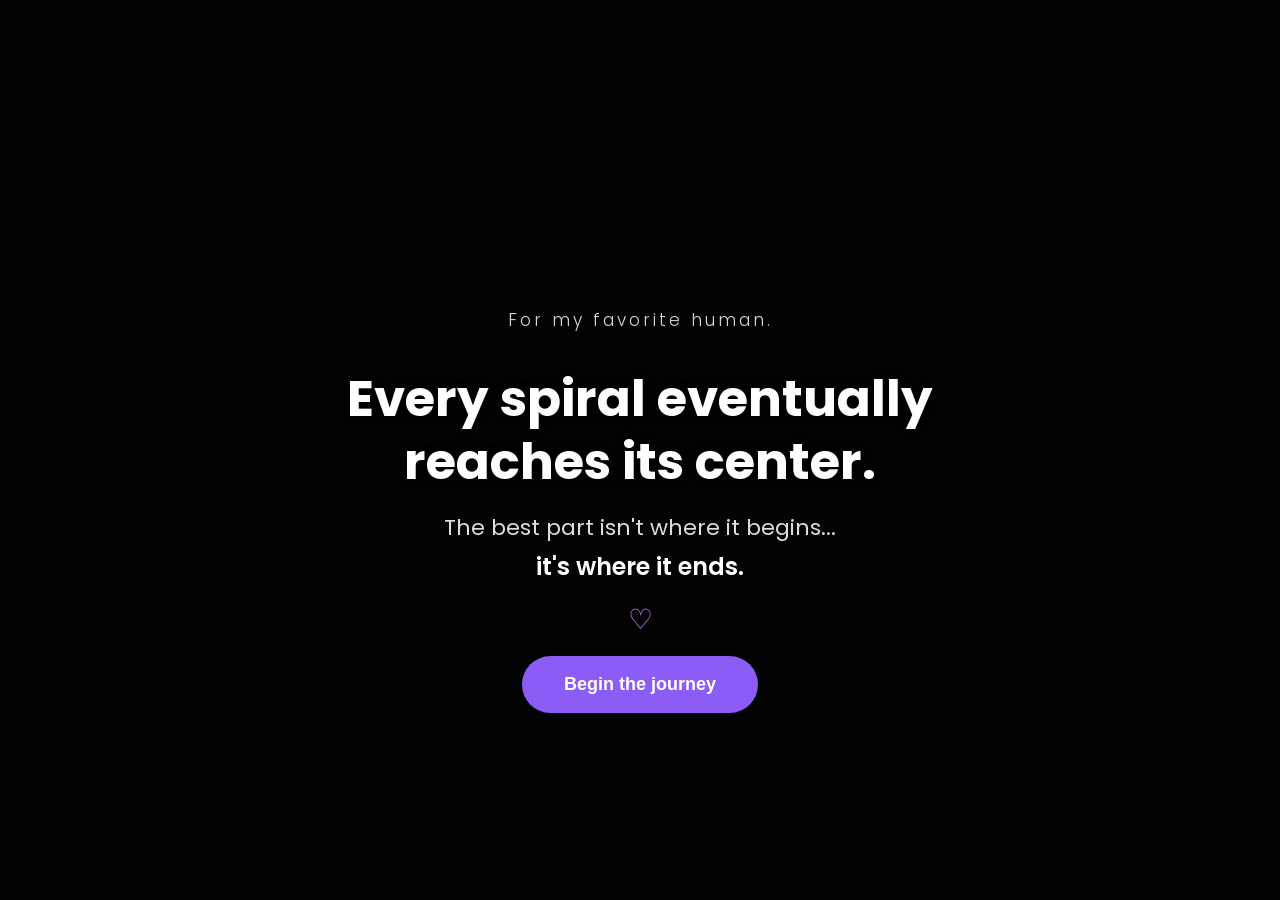
==== index.html @ 01e46067 "Add files via upload" ====
<!DOCTYPE html>
<html lang="en">

<head>

    <meta charset="UTF-8">
    <meta name="viewport" content="width=device-width, initial-scale=1.0">

    <title>For You 💜</title>

    <link rel="stylesheet" href="style.css">

</head>

<body>

    <div class="spiral"></div>
    <div class="overlay"></div>

    <div class="container">

        <p class="intro">For my favorite human.</p>

<h1>Every spiral eventually reaches its center.</h1>

<p class="line1">The best part isn't where it begins...</p>

<p class="line2">it's where it ends.</p>

<p class="heart">♡</p>

    
        <a href="findme.html">
    <button>Begin the journey</button>
</a>

    </div>

</body>

</html>
---- style.css ----
@import url('https://fonts.googleapis.com/css2?family=Poppins:wght@300;400;600;700&display=swap');

*{
    margin:0;
    padding:0;
    box-sizing:border-box;
}

body{

    font-family:'Poppins',sans-serif;
    background:#000;
    overflow:hidden;
    height:100vh;

    display:flex;
    justify-content:center;
    align-items:center;

    position:relative;

}

/* Background */

.spiral{

    position:absolute;
    inset:0;

    background:url("images/spiral.png");
    background-size:cover;
    background-position:center;
    background-repeat:no-repeat;

    filter:brightness(.42);

    animation:spiralAppear 2s ease forwards;

}

.overlay{

    position:absolute;
    inset:0;

    background:
    radial-gradient(circle,
    rgba(40,40,40,.05),
    rgba(15,15,15,.18));

}

/* Content */

.container{

    position:relative;
    z-index:10;

    width:85%;
    max-width:900px;

    display:flex;
    flex-direction:column;
    justify-content:center;
    align-items:center;

    text-align:center;

    transform:translateY(60px);

}

/* Intro */

.intro{

    color:#d6d6d6;

    font-size:17px;

    letter-spacing:3px;

    margin-bottom:35px;

    font-weight:300;

    opacity:0;

    animation:fadeUp 1s forwards;

    animation-delay:.5s;

}

/* Title */

h1{

    color:white;

    font-size:50px;

    font-weight:700;

    line-height:1.25;

    max-width:760px;

    text-shadow:0 0 10px rgba(0,0,0,.45);

    opacity:0;

    animation:fadeUp 1.2s forwards;

    animation-delay:1.3s;

}

/* First sentence */

.line1{

    margin-top:18px;

    color:#dddddd;

    font-size:22px;

    opacity:0;

    animation:fadeUp 1s forwards;

    animation-delay:2.3s;

}

/* Second sentence */

.line2{

    margin-top:5px;

    color:white;

    font-size:24px;

    font-weight:600;

    opacity:0;

    animation:fadeUp 1s forwards;

    animation-delay:3.2s;

}

/* Heart */

.heart{

    margin-top:15px;

    margin-bottom:15px;

    font-size:28px;

    color:#c084fc;

    opacity:0;

    animation:fadeUp 1s forwards;

    animation-delay:3.8s;

}

/* Button */

button{

    padding:18px 42px;

    border:none;

    border-radius:999px;

    background:#8B5CF6;

    color:white;

    font-size:18px;

    font-weight:600;

    cursor:pointer;

    transition:.3s;

    opacity:0;

    animation:fadeUp 1s forwards;

    animation-delay:4.4s;

}

button:hover{

    background:#A855F7;

    transform:scale(1.06);

}

/* Animations */

@keyframes spiralAppear{

    from{

        opacity:0;
        transform:scale(1.05);

    }

    to{

        opacity:1;
        transform:scale(1);

    }

}

@keyframes fadeUp{

    from{

        opacity:0;
        transform:translateY(20px);

    }

    to{

        opacity:1;
        transform:translateY(0);

    }

}
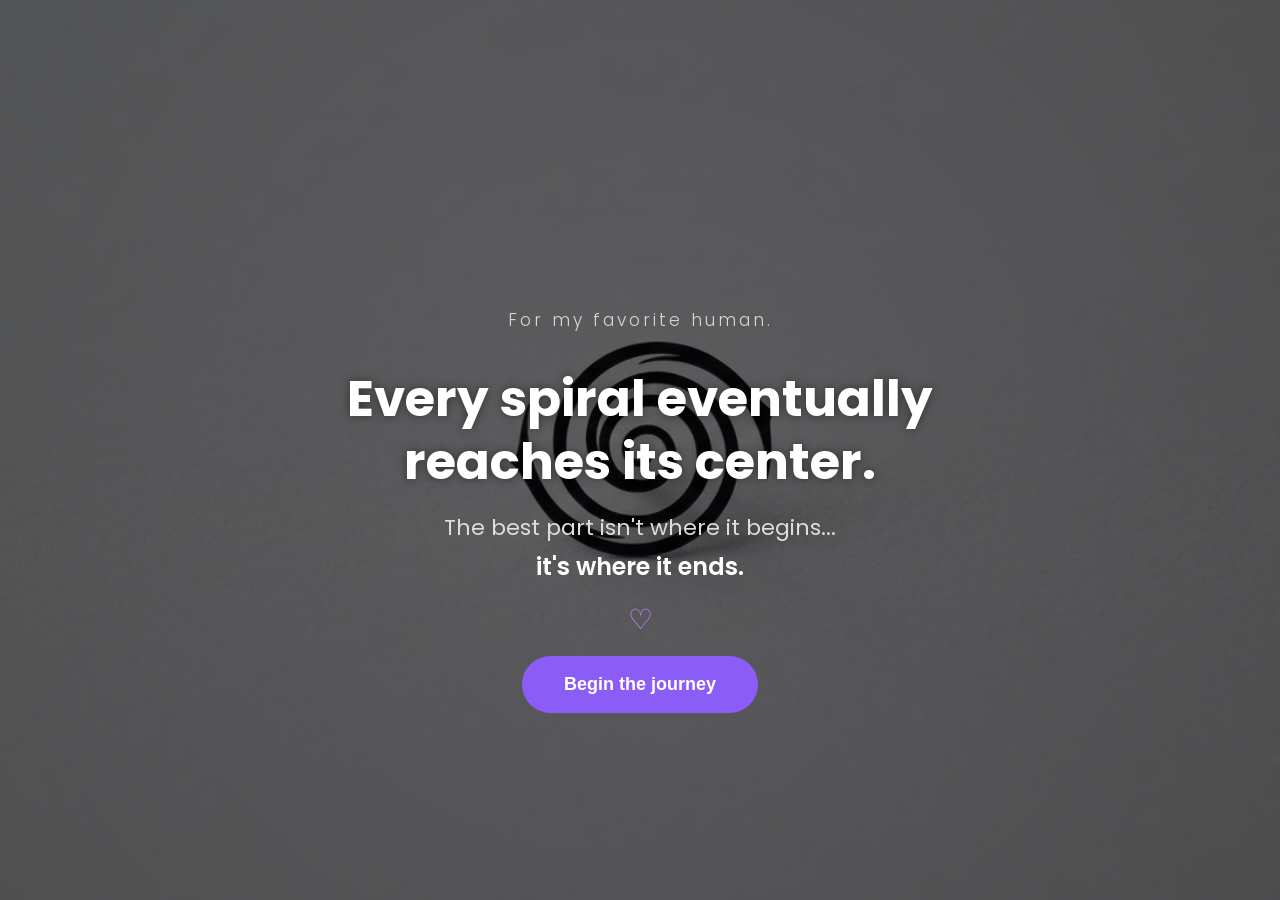
==== commit 99062ee7: "Update index.html" ====
--- a/index.html
+++ b/index.html
@@ -38,4 +38,4 @@
 
 </body>
 
-</html>+</html>
